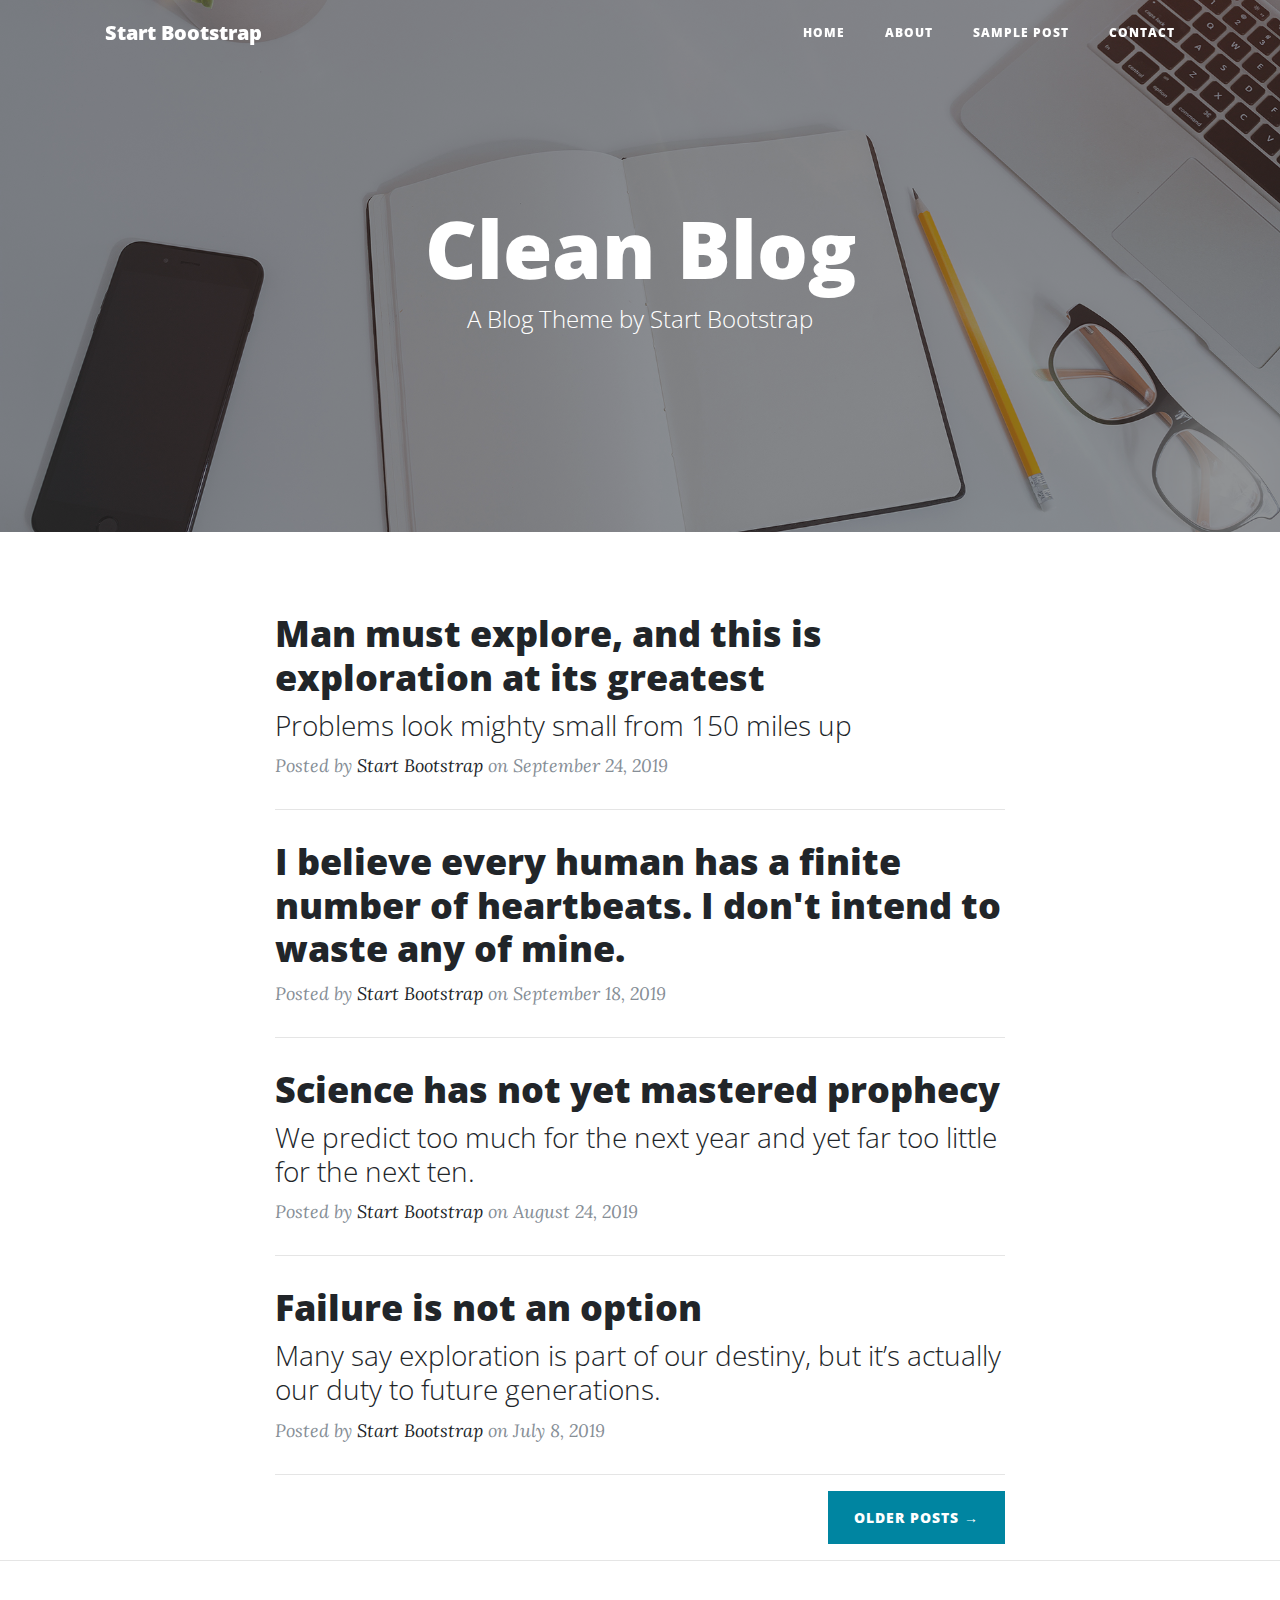
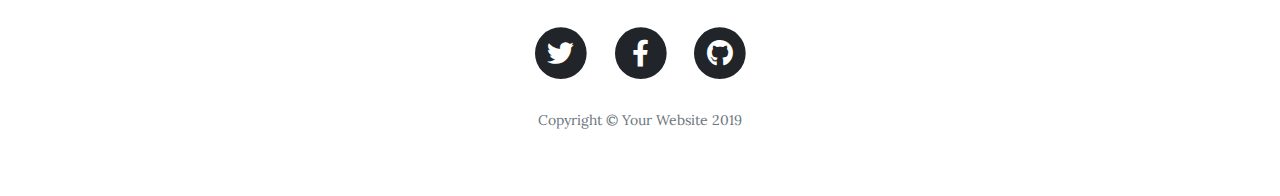
==== index.html @ 3da28e11 "moved directory" ====
<!DOCTYPE html>
<html lang="en">

<head>

  <meta charset="utf-8">
  <meta name="viewport" content="width=device-width, initial-scale=1, shrink-to-fit=no">
  <meta name="description" content="">
  <meta name="author" content="">

  <title>Clean Blog - Start Bootstrap Theme</title>

  <!-- Bootstrap core CSS -->
  <link href="vendor/bootstrap/css/bootstrap.min.css" rel="stylesheet">

  <!-- Custom fonts for this template -->
  <link href="vendor/fontawesome-free/css/all.min.css" rel="stylesheet" type="text/css">
  <link href='https://fonts.googleapis.com/css?family=Lora:400,700,400italic,700italic' rel='stylesheet' type='text/css'>
  <link href='https://fonts.googleapis.com/css?family=Open+Sans:300italic,400italic,600italic,700italic,800italic,400,300,600,700,800' rel='stylesheet' type='text/css'>

  <!-- Custom styles for this template -->
  <link href="css/clean-blog.min.css" rel="stylesheet">

</head>

<body>

  <!-- Navigation -->
  <nav class="navbar navbar-expand-lg navbar-light fixed-top" id="mainNav">
    <div class="container">
      <a class="navbar-brand" href="index.html">Start Bootstrap</a>
      <button class="navbar-toggler navbar-toggler-right" type="button" data-toggle="collapse" data-target="#navbarResponsive" aria-controls="navbarResponsive" aria-expanded="false" aria-label="Toggle navigation">
        Menu
        <i class="fas fa-bars"></i>
      </button>
      <div class="collapse navbar-collapse" id="navbarResponsive">
        <ul class="navbar-nav ml-auto">
          <li class="nav-item">
            <a class="nav-link" href="index.html">Home</a>
          </li>
          <li class="nav-item">
            <a class="nav-link" href="about.html">About</a>
          </li>
          <li class="nav-item">
            <a class="nav-link" href="post.html">Sample Post</a>
          </li>
          <li class="nav-item">
            <a class="nav-link" href="contact.html">Contact</a>
          </li>
        </ul>
      </div>
    </div>
  </nav>

  <!-- Page Header -->
  <header class="masthead" style="background-image: url('img/home-bg.jpg')">
    <div class="overlay"></div>
    <div class="container">
      <div class="row">
        <div class="col-lg-8 col-md-10 mx-auto">
          <div class="site-heading">
            <h1>Clean Blog</h1>
            <span class="subheading">A Blog Theme by Start Bootstrap</span>
          </div>
        </div>
      </div>
    </div>
  </header>

  <!-- Main Content -->
  <div class="container">
    <div class="row">
      <div class="col-lg-8 col-md-10 mx-auto">
        <div class="post-preview">
          <a href="post.html">
            <h2 class="post-title">
              Man must explore, and this is exploration at its greatest
            </h2>
            <h3 class="post-subtitle">
              Problems look mighty small from 150 miles up
            </h3>
          </a>
          <p class="post-meta">Posted by
            <a href="#">Start Bootstrap</a>
            on September 24, 2019</p>
        </div>
        <hr>
        <div class="post-preview">
          <a href="post.html">
            <h2 class="post-title">
              I believe every human has a finite number of heartbeats. I don't intend to waste any of mine.
            </h2>
          </a>
          <p class="post-meta">Posted by
            <a href="#">Start Bootstrap</a>
            on September 18, 2019</p>
        </div>
        <hr>
        <div class="post-preview">
          <a href="post.html">
            <h2 class="post-title">
              Science has not yet mastered prophecy
            </h2>
            <h3 class="post-subtitle">
              We predict too much for the next year and yet far too little for the next ten.
            </h3>
          </a>
          <p class="post-meta">Posted by
            <a href="#">Start Bootstrap</a>
            on August 24, 2019</p>
        </div>
        <hr>
        <div class="post-preview">
          <a href="post.html">
            <h2 class="post-title">
              Failure is not an option
            </h2>
            <h3 class="post-subtitle">
              Many say exploration is part of our destiny, but it’s actually our duty to future generations.
            </h3>
          </a>
          <p class="post-meta">Posted by
            <a href="#">Start Bootstrap</a>
            on July 8, 2019</p>
        </div>
        <hr>
        <!-- Pager -->
        <div class="clearfix">
          <a class="btn btn-primary float-right" href="#">Older Posts &rarr;</a>
        </div>
      </div>
    </div>
  </div>

  <hr>

  <!-- Footer -->
  <footer>
    <div class="container">
      <div class="row">
        <div class="col-lg-8 col-md-10 mx-auto">
          <ul class="list-inline text-center">
            <li class="list-inline-item">
              <a href="#">
                <span class="fa-stack fa-lg">
                  <i class="fas fa-circle fa-stack-2x"></i>
                  <i class="fab fa-twitter fa-stack-1x fa-inverse"></i>
                </span>
              </a>
            </li>
            <li class="list-inline-item">
              <a href="#">
                <span class="fa-stack fa-lg">
                  <i class="fas fa-circle fa-stack-2x"></i>
                  <i class="fab fa-facebook-f fa-stack-1x fa-inverse"></i>
                </span>
              </a>
            </li>
            <li class="list-inline-item">
              <a href="#">
                <span class="fa-stack fa-lg">
                  <i class="fas fa-circle fa-stack-2x"></i>
                  <i class="fab fa-github fa-stack-1x fa-inverse"></i>
                </span>
              </a>
            </li>
          </ul>
          <p class="copyright text-muted">Copyright &copy; Your Website 2019</p>
        </div>
      </div>
    </div>
  </footer>

  <!-- Bootstrap core JavaScript -->
  <script src="vendor/jquery/jquery.min.js"></script>
  <script src="vendor/bootstrap/js/bootstrap.bundle.min.js"></script>

  <!-- Custom scripts for this template -->
  <script src="js/clean-blog.min.js"></script>

</body>

</html>
---- css/clean-blog.min.css ----
/*!
 * Start Bootstrap - Clean Blog v5.0.8 (https://startbootstrap.com/template-overviews/clean-blog)
 * Copyright 2013-2019 Start Bootstrap
 * Licensed under MIT (https://github.com/BlackrockDigital/startbootstrap-clean-blog/blob/master/LICENSE)
 */body{font-size:20px;color:#212529;font-family:Lora,'Times New Roman',serif}p{line-height:1.5;margin:30px 0}p a{text-decoration:underline}h1,h2,h3,h4,h5,h6{font-weight:800;font-family:'Open Sans','Helvetica Neue',Helvetica,Arial,sans-serif}a{color:#212529;transition:all .2s}a:focus,a:hover{color:#0085a1}blockquote{font-style:italic;color:#868e96}.section-heading{font-size:36px;font-weight:700;margin-top:60px}.caption{font-size:14px;font-style:italic;display:block;margin:0;padding:10px;text-align:center;border-bottom-right-radius:5px;border-bottom-left-radius:5px}::-moz-selection{color:#fff;background:#0085a1;text-shadow:none}::selection{color:#fff;background:#0085a1;text-shadow:none}img::-moz-selection{color:#fff;background:0 0}img::selection{color:#fff;background:0 0}img::-moz-selection{color:#fff;background:0 0}#mainNav{position:absolute;border-bottom:1px solid #e9ecef;background-color:#fff;font-family:'Open Sans','Helvetica Neue',Helvetica,Arial,sans-serif}#mainNav .navbar-brand{font-weight:800;color:#343a40}#mainNav .navbar-toggler{font-size:12px;font-weight:800;padding:13px;text-transform:uppercase;color:#343a40}#mainNav .navbar-nav>li.nav-item>a{font-size:12px;font-weight:800;letter-spacing:1px;text-transform:uppercase}@media only screen and (min-width:992px){#mainNav{border-bottom:1px solid transparent;background:0 0}#mainNav .navbar-brand{padding:10px 20px;color:#fff}#mainNav .navbar-brand:focus,#mainNav .navbar-brand:hover{color:rgba(255,255,255,.8)}#mainNav .navbar-nav>li.nav-item>a{padding:10px 20px;color:#fff}#mainNav .navbar-nav>li.nav-item>a:focus,#mainNav .navbar-nav>li.nav-item>a:hover{color:rgba(255,255,255,.8)}}@media only screen and (min-width:992px){#mainNav{transition:background-color .2s;transform:translate3d(0,0,0);-webkit-backface-visibility:hidden}#mainNav.is-fixed{position:fixed;top:-67px;transition:transform .2s;border-bottom:1px solid #fff;background-color:rgba(255,255,255,.9)}#mainNav.is-fixed .navbar-brand{color:#212529}#mainNav.is-fixed .navbar-brand:focus,#mainNav.is-fixed .navbar-brand:hover{color:#0085a1}#mainNav.is-fixed .navbar-nav>li.nav-item>a{color:#212529}#mainNav.is-fixed .navbar-nav>li.nav-item>a:focus,#mainNav.is-fixed .navbar-nav>li.nav-item>a:hover{color:#0085a1}#mainNav.is-visible{transform:translate3d(0,100%,0)}}header.masthead{margin-bottom:50px;background:no-repeat center center;background-color:#868e96;background-attachment:scroll;position:relative;background-size:cover}header.masthead .overlay{position:absolute;top:0;left:0;height:100%;width:100%;background-color:#212529;opacity:.5}header.masthead .page-heading,header.masthead .post-heading,header.masthead .site-heading{padding:200px 0 150px;color:#fff}@media only screen and (min-width:768px){header.masthead .page-heading,header.masthead .post-heading,header.masthead .site-heading{padding:200px 0}}header.masthead .page-heading,header.masthead .site-heading{text-align:center}header.masthead .page-heading h1,header.masthead .site-heading h1{font-size:50px;margin-top:0}header.masthead .page-heading .subheading,header.masthead .site-heading .subheading{font-size:24px;font-weight:300;line-height:1.1;display:block;margin:10px 0 0;font-family:'Open Sans','Helvetica Neue',Helvetica,Arial,sans-serif}@media only screen and (min-width:768px){header.masthead .page-heading h1,header.masthead .site-heading h1{font-size:80px}}header.masthead .post-heading h1{font-size:35px}header.masthead .post-heading .meta,header.masthead .post-heading .subheading{line-height:1.1;display:block}header.masthead .post-heading .subheading{font-size:24px;font-weight:600;margin:10px 0 30px;font-family:'Open Sans','Helvetica Neue',Helvetica,Arial,sans-serif}header.masthead .post-heading .meta{font-size:20px;font-weight:300;font-style:italic;font-family:Lora,'Times New Roman',serif}header.masthead .post-heading .meta a{color:#fff}@media only screen and (min-width:768px){header.masthead .post-heading h1{font-size:55px}header.masthead .post-heading .subheading{font-size:30px}}.post-preview>a{color:#212529}.post-preview>a:focus,.post-preview>a:hover{text-decoration:none;color:#0085a1}.post-preview>a>.post-title{font-size:30px;margin-top:30px;margin-bottom:10px}.post-preview>a>.post-subtitle{font-weight:300;margin:0 0 10px}.post-preview>.post-meta{font-size:18px;font-style:italic;margin-top:0;color:#868e96}.post-preview>.post-meta>a{text-decoration:none;color:#212529}.post-preview>.post-meta>a:focus,.post-preview>.post-meta>a:hover{text-decoration:underline;color:#0085a1}@media only screen and (min-width:768px){.post-preview>a>.post-title{font-size:36px}}.floating-label-form-group{font-size:14px;position:relative;margin-bottom:0;padding-bottom:.5em;border-bottom:1px solid #dee2e6}.floating-label-form-group input,.floating-label-form-group textarea{font-size:1.5em;position:relative;z-index:1;padding:0;resize:none;border:none;border-radius:0;background:0 0;box-shadow:none!important;font-family:Lora,'Times New Roman',serif}.floating-label-form-group input::-webkit-input-placeholder,.floating-label-form-group textarea::-webkit-input-placeholder{color:#868e96;font-family:Lora,'Times New Roman',serif}.floating-label-form-group label{font-size:.85em;line-height:1.764705882em;position:relative;z-index:0;top:2em;display:block;margin:0;transition:top .3s ease,opacity .3s ease;vertical-align:middle;vertical-align:baseline;opacity:0}.floating-label-form-group .help-block{margin:15px 0}.floating-label-form-group-with-value label{top:0;opacity:1}.floating-label-form-group-with-focus label{color:#0085a1}form .form-group:first-child .floating-label-form-group{border-top:1px solid #dee2e6}footer{padding:50px 0 65px}footer .list-inline{margin:0;padding:0}footer .copyright{font-size:14px;margin-bottom:0;text-align:center}.btn{font-size:14px;font-weight:800;padding:15px 25px;letter-spacing:1px;text-transform:uppercase;border-radius:0;font-family:'Open Sans','Helvetica Neue',Helvetica,Arial,sans-serif}.btn-primary{background-color:#0085a1;border-color:#0085a1}.btn-primary:active,.btn-primary:focus,.btn-primary:hover{color:#fff;background-color:#00657b!important;border-color:#00657b!important}.btn-lg{font-size:16px;padding:25px 35px}
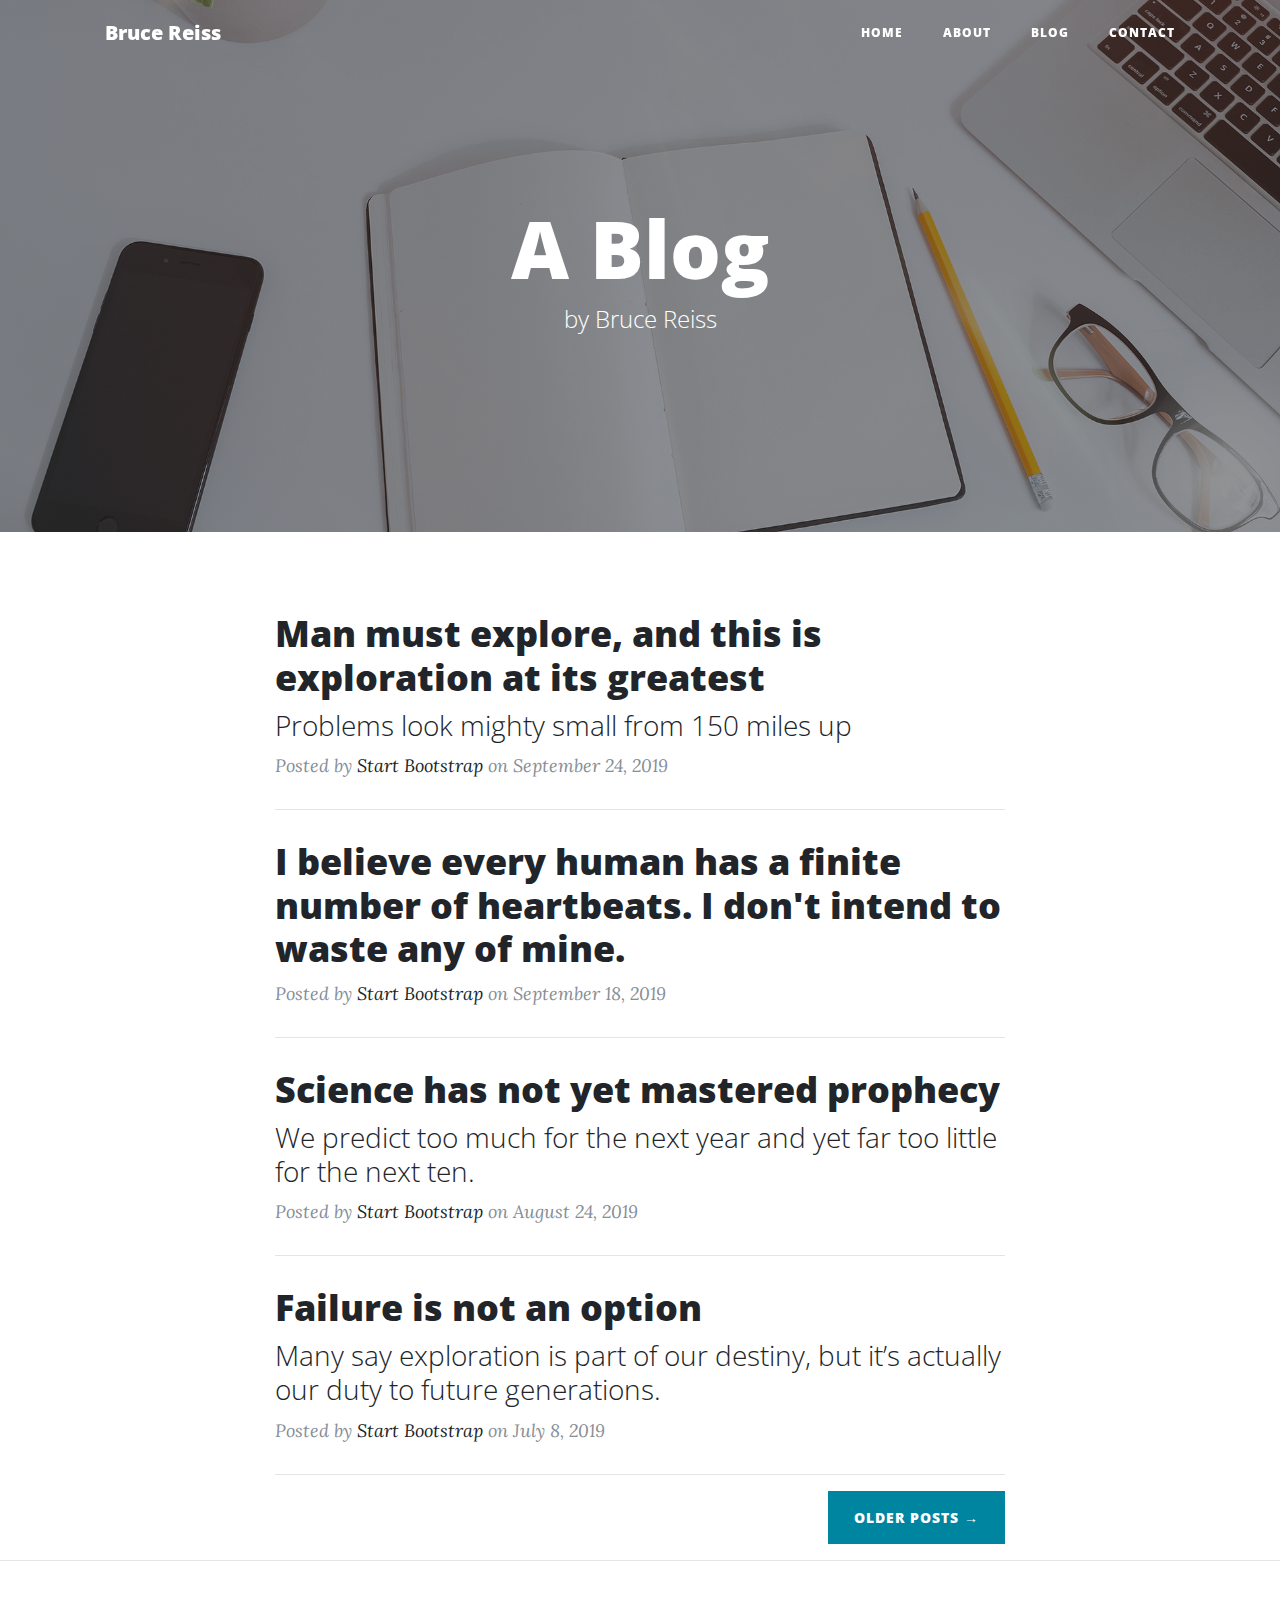
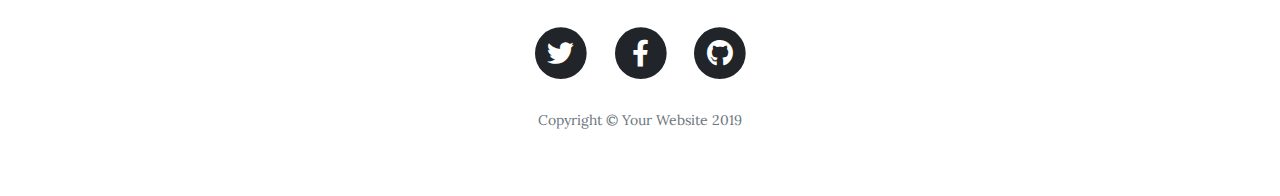
==== commit bd9ff80a: "update blog" ====
--- a/index.html
+++ b/index.html
@@ -8,7 +8,7 @@
   <meta name="description" content="">
   <meta name="author" content="">
 
-  <title>Clean Blog - Start Bootstrap Theme</title>
+  <title>Bruce Reiss's GitHub Page</title>
 
   <!-- Bootstrap core CSS -->
   <link href="vendor/bootstrap/css/bootstrap.min.css" rel="stylesheet">
@@ -28,7 +28,7 @@
   <!-- Navigation -->
   <nav class="navbar navbar-expand-lg navbar-light fixed-top" id="mainNav">
     <div class="container">
-      <a class="navbar-brand" href="index.html">Start Bootstrap</a>
+      <a class="navbar-brand" href="index.html">Bruce Reiss</a>
       <button class="navbar-toggler navbar-toggler-right" type="button" data-toggle="collapse" data-target="#navbarResponsive" aria-controls="navbarResponsive" aria-expanded="false" aria-label="Toggle navigation">
         Menu
         <i class="fas fa-bars"></i>
@@ -42,7 +42,7 @@
             <a class="nav-link" href="about.html">About</a>
           </li>
           <li class="nav-item">
-            <a class="nav-link" href="post.html">Sample Post</a>
+            <a class="nav-link" href="post.html">Blog</a>
           </li>
           <li class="nav-item">
             <a class="nav-link" href="contact.html">Contact</a>
@@ -59,8 +59,8 @@
       <div class="row">
         <div class="col-lg-8 col-md-10 mx-auto">
           <div class="site-heading">
-            <h1>Clean Blog</h1>
-            <span class="subheading">A Blog Theme by Start Bootstrap</span>
+            <h1>A Blog</h1>
+            <span class="subheading">by Bruce Reiss</span>
           </div>
         </div>
       </div>
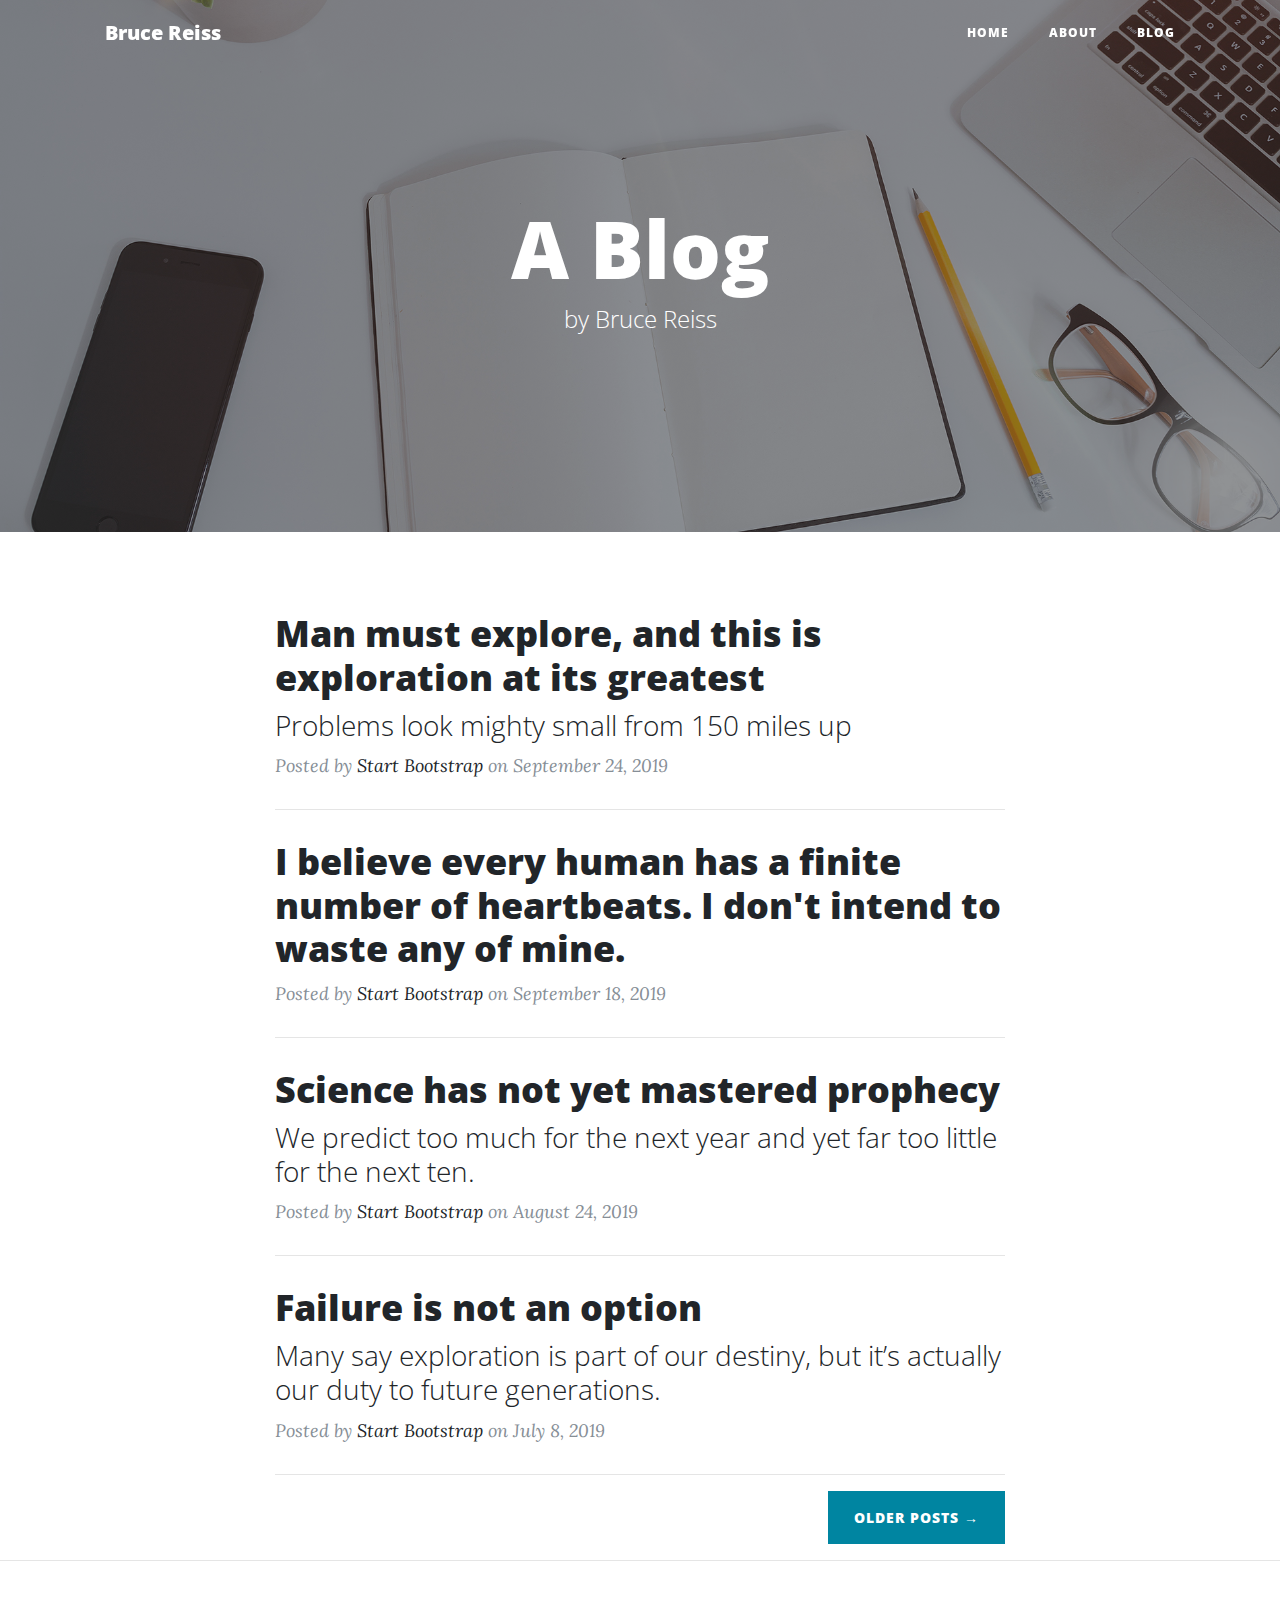
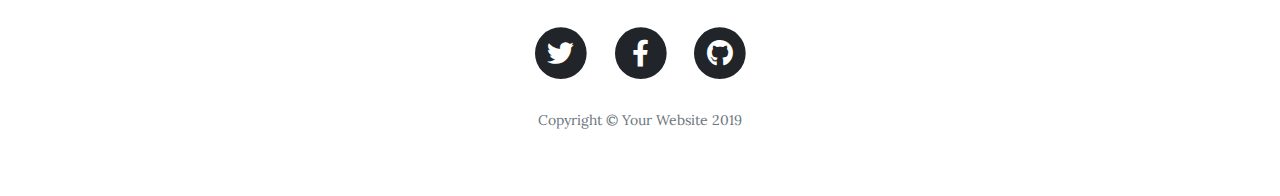
==== commit 573180fe: "remove contact page" ====
--- a/index.html
+++ b/index.html
@@ -44,9 +44,11 @@
           <li class="nav-item">
             <a class="nav-link" href="post.html">Blog</a>
           </li>
+          <!--
           <li class="nav-item">
             <a class="nav-link" href="contact.html">Contact</a>
           </li>
+        -->
         </ul>
       </div>
     </div>
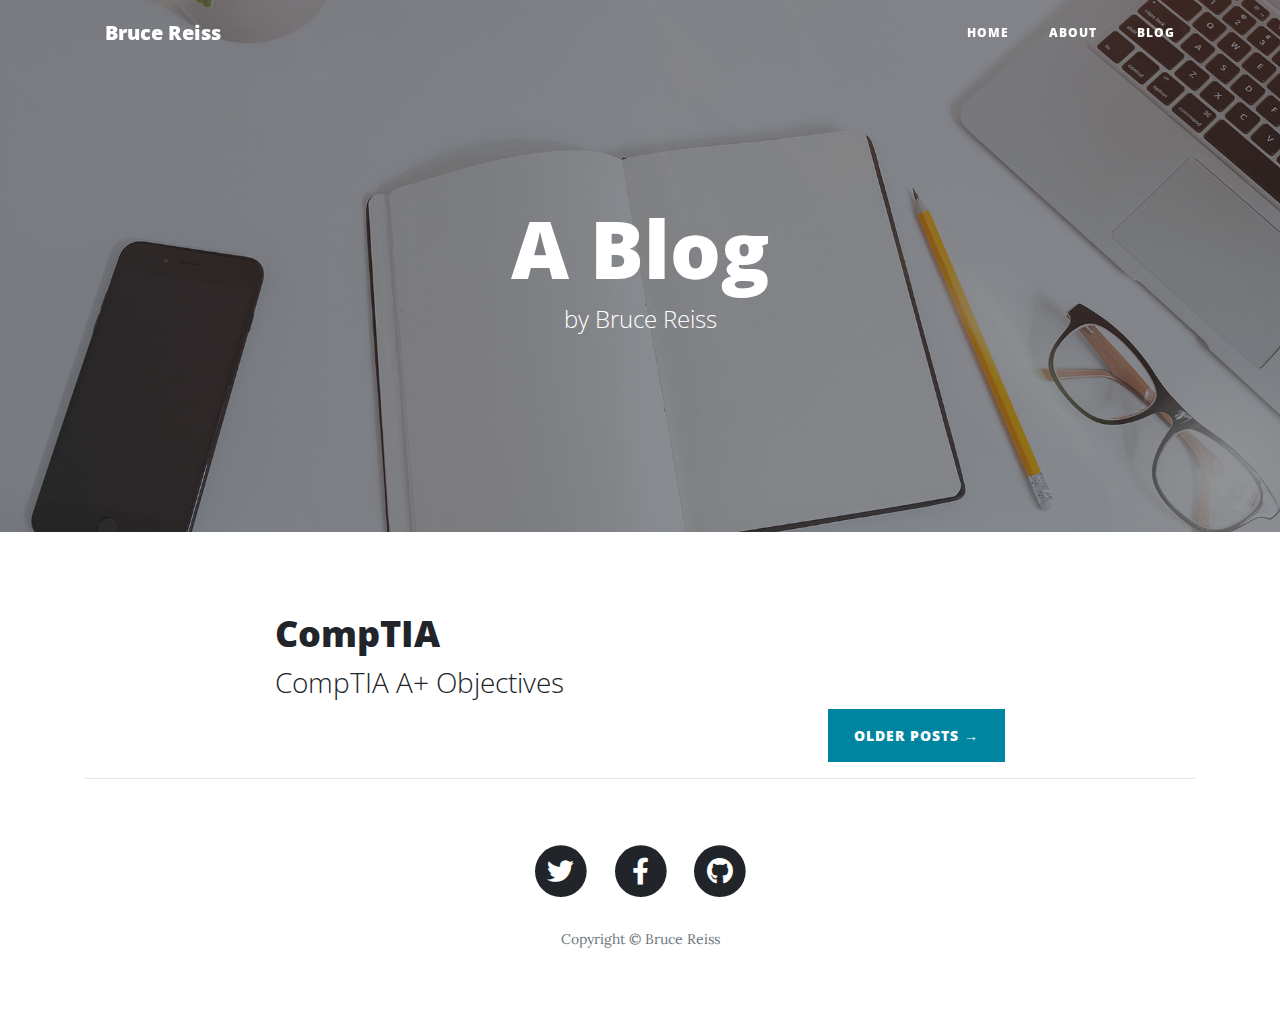
==== commit 1b336324: "add neon clock" ====
--- a/index.html
+++ b/index.html
@@ -76,12 +76,13 @@
         <div class="post-preview">
           <a href="post.html">
             <h2 class="post-title">
-              Man must explore, and this is exploration at its greatest
+              CompTIA
             </h2>
             <h3 class="post-subtitle">
-              Problems look mighty small from 150 miles up
+              CompTIA A+ Objectives 
             </h3>
           </a>
+<!--
           <p class="post-meta">Posted by
             <a href="#">Start Bootstrap</a>
             on September 24, 2019</p>
@@ -126,6 +127,7 @@
             on July 8, 2019</p>
         </div>
         <hr>
+-->          
         <!-- Pager -->
         <div class="clearfix">
           <a class="btn btn-primary float-right" href="#">Older Posts &rarr;</a>
@@ -167,7 +169,7 @@
               </a>
             </li>
           </ul>
-          <p class="copyright text-muted">Copyright &copy; Your Website 2019</p>
+          <p class="copyright text-muted">Copyright &copy; Bruce Reiss</p>
         </div>
       </div>
     </div>
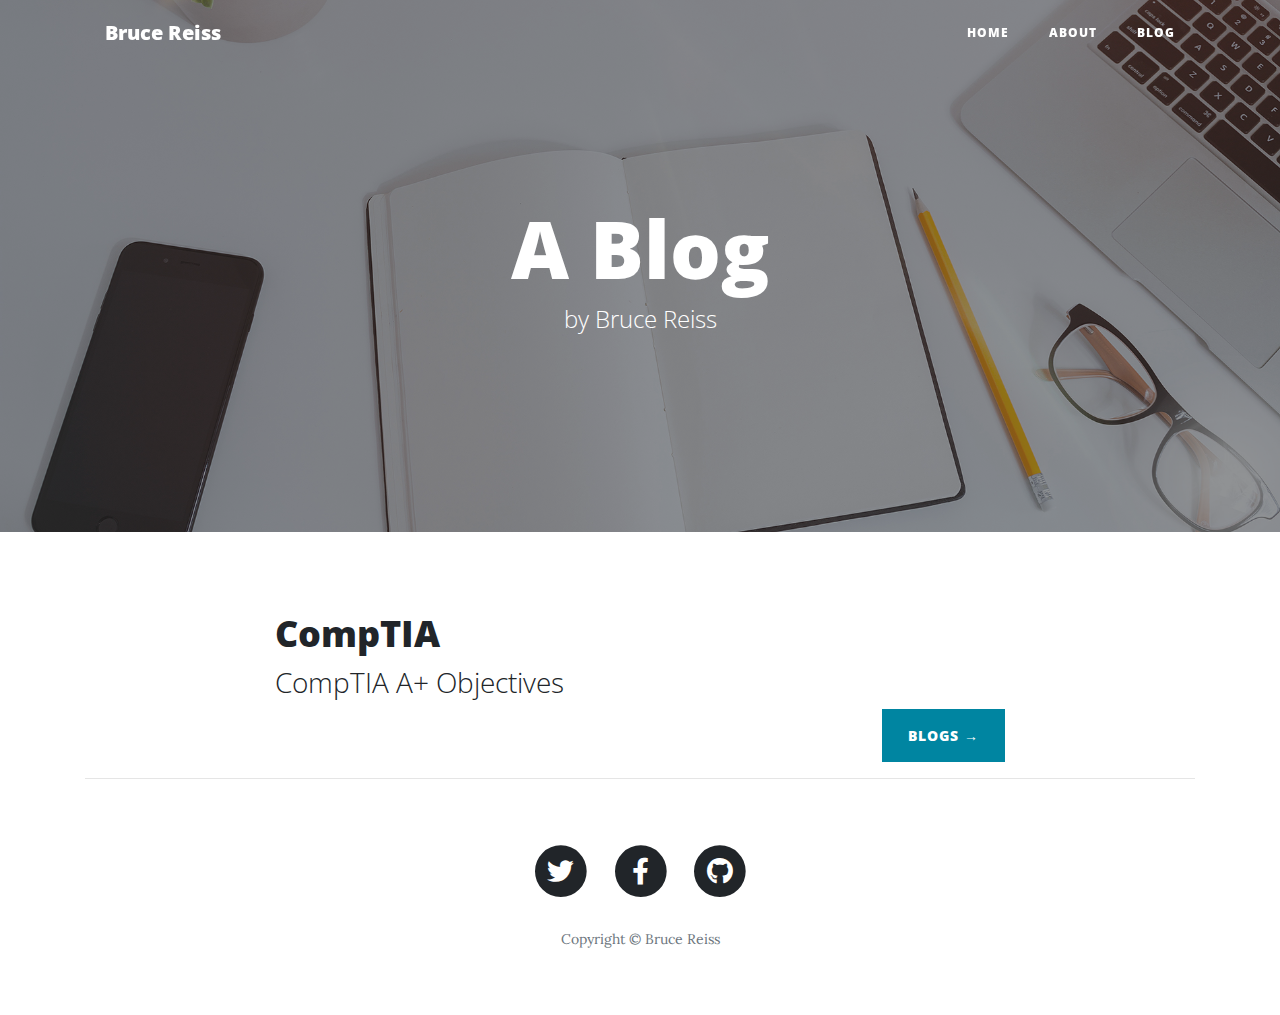
==== commit edff9fde: "clean up" ====
--- a/index.html
+++ b/index.html
@@ -130,7 +130,7 @@
 -->          
         <!-- Pager -->
         <div class="clearfix">
-          <a class="btn btn-primary float-right" href="#">Older Posts &rarr;</a>
+          <a class="btn btn-primary float-right" href="post.html">Blogs &rarr;</a>
         </div>
       </div>
     </div>
